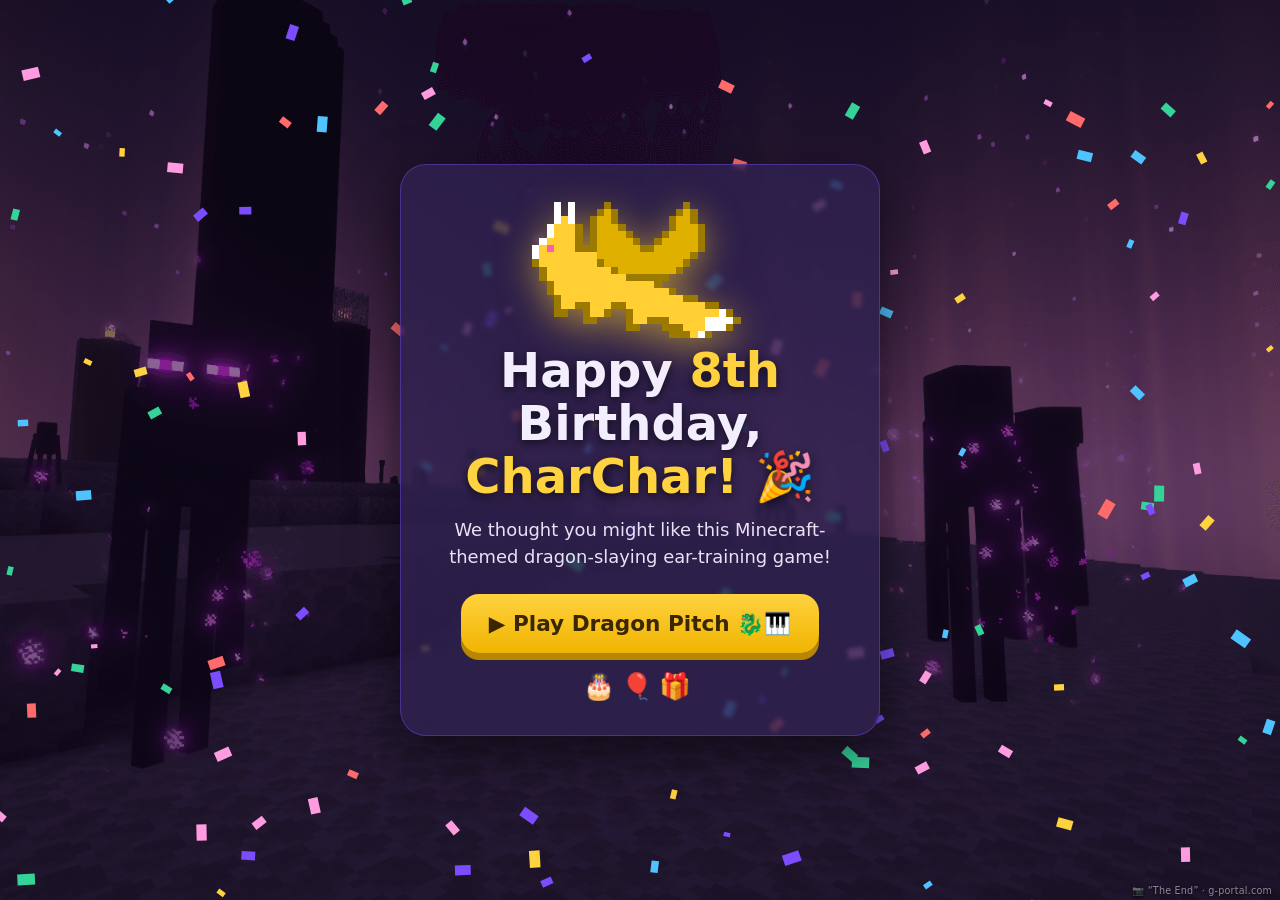
==== happy-birthday.html @ d48b6c56 "Add birthday landing page (happy-birthday.html) for CharChar Co-Authored-By: Claude Opus 4.8 (1M con" ====
<!DOCTYPE html>
<html lang="en">
<head>
  <meta charset="UTF-8" />
  <meta name="viewport" content="width=device-width, initial-scale=1.0, maximum-scale=1.0, user-scalable=no" />
  <meta name="theme-color" content="#1a1030" />
  <title>Happy Birthday, CharChar! 🐉🎉</title>
  <link rel="icon" href="icons/icon.svg" />
  <link rel="stylesheet" href="styles.css" />
  <style>
    /* this page scrolls/centers instead of the game's fixed layout */
    html, body { overflow-y: auto; height: auto; min-height: 100%; }
    #bgTint { background: radial-gradient(circle at 50% 32%, rgba(124,77,255,.4), rgba(0,0,0,0) 62%); }
    #confetti { position: fixed; inset: 0; z-index: 0; pointer-events: none; }

    .bday-wrap { position: relative; z-index: 2; min-height: 100vh;
      display: flex; align-items: center; justify-content: center; padding: 26px 18px; }
    .bday-card {
      background: rgba(47,33,80,.82); border-radius: 26px; padding: 30px 26px 34px;
      width: 100%; max-width: 480px; text-align: center;
      box-shadow: 0 16px 50px rgba(0,0,0,.55); border: 1px solid rgba(124,77,255,.4);
      backdrop-filter: blur(2px);
    }
    .bday-dragon { display: block; width: min(64vw, 230px); height: auto; margin: 0 auto 6px;
      image-rendering: pixelated; filter: drop-shadow(0 8px 18px rgba(255,207,51,.55));
      animation: float 3.2s ease-in-out infinite; }
    @keyframes float { 0%,100% { transform: translateY(0) rotate(-2deg); } 50% { transform: translateY(-12px) rotate(2deg); } }

    .bday-card h1 { font-size: 2.5rem; line-height: 1.1; margin: 6px 0 4px; text-shadow: 0 3px 10px rgba(0,0,0,.6); }
    .bday-card h1 .num { color: var(--accent); }
    .bday-card h1 .name { color: var(--accent); display: inline-block; animation: pop 0.6s ease-out both; }
    @keyframes pop { 0% { transform: scale(.3); opacity: 0; } 60% { transform: scale(1.15); } 100% { transform: scale(1); opacity: 1; } }

    .bday-msg { color: var(--text); font-size: 1.12rem; line-height: 1.5; margin: 14px 6px 24px; opacity: .95; }

    .play-btn {
      display: inline-block; text-decoration: none;
      background: linear-gradient(180deg, var(--accent), #f0b400); color: #3a2600;
      border-radius: 18px; font-size: 1.35rem; font-weight: 800; padding: 17px 28px;
      box-shadow: 0 7px 0 #b88600; transition: transform .05s, box-shadow .05s;
    }
    .play-btn:active { transform: translateY(5px); box-shadow: 0 2px 0 #b88600; }
    .signoff { margin-top: 18px; font-size: 1.6rem; letter-spacing: 6px; }
    @media (min-width: 480px) { .bday-card h1 { font-size: 3rem; } }
  </style>
</head>
<body>
  <div id="bgTint"></div>
  <canvas id="confetti"></canvas>

  <div class="bday-wrap">
    <div class="bday-card">
      <img class="bday-dragon" src="assets/dragons/gold.svg" alt="golden dragon" />
      <h1>Happy <span class="num">8th</span> Birthday,<br><span class="name">CharChar!</span> 🎉</h1>
      <p class="bday-msg">We thought you might like this Minecraft-themed dragon-slaying ear-training game!</p>
      <a class="play-btn" href="index.html">▶ Play Dragon Pitch 🐉🎹</a>
      <div class="signoff">🎂🎈🎁</div>
    </div>
  </div>

  <a id="photoCredit" href="https://www.g-portal.com/en/blog/minecraft-dimensions-en" target="_blank" rel="noopener">📷 “The End” · g-portal.com</a>

  <script>
    // lightweight confetti
    const cv = document.getElementById("confetti");
    const ctx = cv.getContext("2d");
    let W, H;
    function resize() { W = cv.width = window.innerWidth; H = cv.height = window.innerHeight; }
    resize(); window.addEventListener("resize", resize);
    const COLORS = ["#ffd23f", "#7c4dff", "#36d399", "#ff6b6b", "#4fc3ff", "#ff9ce0"];
    const N = 140, P = [];
    function mk(spread) {
      return {
        x: Math.random() * W, y: spread ? Math.random() * H : -20,
        r: 4 + Math.random() * 7, c: COLORS[(Math.random() * COLORS.length) | 0],
        vy: 1 + Math.random() * 2.4, vx: (Math.random() - 0.5) * 1.1,
        a: Math.random() * Math.PI, va: (Math.random() - 0.5) * 0.22, sway: Math.random() * 1.6,
      };
    }
    for (let i = 0; i < N; i++) P.push(mk(true));
    function tick() {
      ctx.clearRect(0, 0, W, H);
      for (const p of P) {
        p.y += p.vy; p.x += p.vx + Math.sin(p.y * 0.02) * p.sway * 0.3; p.a += p.va;
        if (p.y > H + 20) { Object.assign(p, mk(false)); }
        ctx.save(); ctx.translate(p.x, p.y); ctx.rotate(p.a);
        ctx.fillStyle = p.c; ctx.fillRect(-p.r / 2, -p.r / 2, p.r, p.r * 1.6); ctx.restore();
      }
      requestAnimationFrame(tick);
    }
    tick();
  </script>
</body>
</html>
---- styles.css ----
:root {
  --bg: #1a1030;
  --bg2: #2a1a4a;
  --panel: #2f2150;
  --panel2: #3a2a60;
  --accent: #ffd23f;
  --accent2: #7c4dff;
  --good: #36d399;
  --bad: #ff6b6b;
  --text: #f3eefe;
  --muted: #b3a6d6;
  --white-key: #fbf7ff;
  --black-key: #2b2440;
}

* { box-sizing: border-box; -webkit-tap-highlight-color: transparent; }

html, body {
  margin: 0; padding: 0; height: 100%;
  font-family: "Baloo 2", "Trebuchet MS", "Segoe UI", system-ui, sans-serif;
  background-color: #120a26;
  color: var(--text);
  overflow: hidden;
  user-select: none; -webkit-user-select: none;
}
/* "The End" background photo, with a subtle dark scrim so game text stays readable */
body {
  background-image:
    linear-gradient(rgba(18,10,38,0.38), rgba(12,7,28,0.60)),
    url('assets/theend.png');
  background-size: cover;
  background-position: center;
  background-repeat: no-repeat;
  background-attachment: fixed;
}
/* per-dragon color wash over the wallpaper, set from JS */
#bgTint {
  position: fixed; inset: 0; z-index: -1; pointer-events: none;
  transition: background .6s ease;
}

/* ---------- screens ---------- */
.screen { display: none; position: absolute; inset: 0; padding: 16px;
  flex-direction: column; align-items: center; justify-content: center; }
.screen.active { display: flex; }

.card, .splash-card {
  background: var(--panel); border-radius: 22px; padding: 26px 22px;
  width: 100%; max-width: 460px; box-shadow: 0 12px 40px rgba(0,0,0,.45);
  text-align: center;
}
h1 { font-size: 2.6rem; margin: 8px 0 4px; }
h2 { margin: 4px 0 16px; }
.tagline { color: var(--muted); margin: 0 0 22px; }
.muted { color: var(--muted); }
.small { font-size: .85rem; }

/* ---------- buttons ---------- */
.primary-btn {
  background: linear-gradient(180deg, var(--accent), #f0b400);
  color: #3a2600; border: none; border-radius: 16px;
  font-size: 1.15rem; font-weight: 800; padding: 14px 22px; cursor: pointer;
  box-shadow: 0 6px 0 #b88600; transition: transform .05s, box-shadow .05s;
}
.primary-btn:active { transform: translateY(4px); box-shadow: 0 2px 0 #b88600; }
.primary-btn.big { font-size: 1.4rem; padding: 18px 30px; width: 100%; }
.ghost-btn {
  background: var(--panel2); color: var(--text); border: 2px solid #4a3a70;
  border-radius: 14px; padding: 12px 14px; font-size: 1rem; cursor: pointer; flex: 1;
}
.ghost-btn.danger { border-color: #6b2f3a; color: #ffc2c2; }
.icon-btn { background: none; border: none; color: var(--text); font-size: 1.6rem; cursor: pointer; }

.big-dragon { font-size: 5rem; line-height: 1; filter: drop-shadow(0 6px 10px rgba(0,0,0,.5)); }
img.win-dragon { display: block; width: min(70vw, 280px); height: auto; margin: 0 auto 8px;
  image-rendering: pixelated; filter: drop-shadow(0 6px 12px rgba(0,0,0,.5)); }
/* big faint dragon behind the game UI, swapped per boss */
#bgDragon {
  position: fixed; left: 50%; top: 40%; transform: translate(-50%, -50%);
  width: min(92vw, 620px); height: 46vh; z-index: -1; pointer-events: none;
  background-repeat: no-repeat; background-position: center; background-size: contain;
  image-rendering: pixelated; opacity: 0.10;
}

/* ---------- profile picker ---------- */
.profile-list { list-style: none; padding: 0; margin: 0 0 16px; display: flex; flex-direction: column; gap: 10px; }
.profile-list li button {
  width: 100%; text-align: left; background: var(--panel2); color: var(--text);
  border: 2px solid #4a3a70; border-radius: 14px; padding: 14px 16px; font-size: 1.1rem; cursor: pointer;
  display: flex; justify-content: space-between; align-items: center;
}
.profile-list li button .pstars { color: var(--accent); font-weight: 700; }
.new-profile { display: flex; gap: 8px; }
.new-profile input { flex: 1; }
input[type=text] {
  background: var(--bg); color: var(--text); border: 2px solid #4a3a70;
  border-radius: 14px; padding: 12px 14px; font-size: 1.1rem; min-width: 0;
}

/* ---------- game ---------- */
#game { justify-content: flex-start; padding: 0; }
.topbar {
  width: 100%; display: flex; align-items: center; justify-content: space-between;
  padding: 12px 16px; background: rgba(0,0,0,.2);
}
.who { font-weight: 700; }
.stars { font-weight: 800; color: var(--accent); font-size: 1.15rem; }

.scorebar { display: flex; gap: 10px; justify-content: center; padding: 8px 12px 0; flex-wrap: wrap; }
.pill { font-weight: 800; font-size: 1rem; padding: 6px 12px; border-radius: 999px;
  border: 2px solid #4a3a70; background: rgba(20,12,40,.55); text-shadow: 0 1px 3px rgba(0,0,0,.7); }
.good-pill { color: var(--good); border-color: rgba(54,211,153,.5); }
.brave-pill { color: #ffb86b; border-color: rgba(255,184,107,.5); }

.boss-zone { width: 100%; max-width: 560px; text-align: center; padding: 8px 16px 0; }
.boss-name { color: #e7ddff; font-weight: 700; letter-spacing: .5px; text-shadow: 0 2px 6px rgba(0,0,0,.7); }
.feedback { text-shadow: 0 2px 6px rgba(0,0,0,.6); }
.hearts { text-shadow: 0 2px 5px rgba(0,0,0,.6); }
.boss-sprite { display: block; width: min(58vw, 200px); height: auto; margin: 2px auto;
  image-rendering: pixelated; transition: transform .12s; }
.boss-sprite.hit { animation: shake .3s; }
.boss-sprite.attack { animation: lunge .35s; }
@keyframes shake { 0%,100%{transform:translateX(0)} 25%{transform:translateX(-10px) rotate(-5deg)} 75%{transform:translateX(10px) rotate(5deg)} }
@keyframes lunge { 0%,100%{transform:scale(1)} 40%{transform:scale(1.25)} }

.hpbar { height: 18px; background: #3a2a60; border-radius: 10px; overflow: hidden; margin: 6px auto; max-width: 380px; border: 2px solid #4a3a70; }
.hpfill { height: 100%; width: 100%; background: linear-gradient(90deg, var(--bad), #ff9a3f); transition: width .4s; }
.hearts { font-size: 1.3rem; letter-spacing: 2px; min-height: 1.5rem; }

.play-zone { width: 100%; max-width: 560px; padding: 8px 16px 16px; display: flex; flex-direction: column; align-items: center; gap: 10px; flex: 1; }
.hear-btn {
  background: var(--accent2); color: #fff; border: none; border-radius: 18px;
  font-size: 1.3rem; font-weight: 800; padding: 16px 26px; cursor: pointer; width: 100%; max-width: 360px;
  box-shadow: 0 6px 0 #5a32c0;
}
.hear-btn:active { transform: translateY(4px); box-shadow: 0 2px 0 #5a32c0; }
.hear-btn.replay { background: #5a4a80; box-shadow: 0 6px 0 #3a2a60; }

.timer-wrap { width: 100%; max-width: 360px; height: 8px; background: #3a2a60; border-radius: 6px; overflow: hidden; }
.timer-fill { height: 100%; width: 100%; background: var(--accent); }

.feedback { min-height: 2rem; font-size: 1.25rem; font-weight: 800; text-align: center; line-height: 1.25; }
.feedback.good { color: var(--good); }
.feedback.bad { color: var(--bad); font-size: 1.65rem; }

/* piano keyboard (answer keys) */
.piano { position: relative; width: 100%; max-width: 520px; height: 168px; margin: 2px auto 0; }
.white-row { display: flex; height: 100%; }
.note-key { border: none; padding: 0; cursor: pointer; font-weight: 800; font-family: inherit;
  display: flex; align-items: flex-end; justify-content: center; }
.note-key.white {
  flex: 1 1 0; height: 100%; background: var(--white-key); color: #2a2040;
  border: 1px solid #c4b9e0; border-radius: 0 0 8px 8px; padding-bottom: 9px; font-size: 1.3rem;
  box-shadow: 0 4px 0 rgba(0,0,0,.28);
}
.note-key.black {
  position: absolute; top: 0; width: 8.8%; height: 62%;
  background: var(--black-key); color: var(--white-key);
  border-radius: 0 0 6px 6px; padding-bottom: 7px; font-size: .82rem;
  box-shadow: 0 4px 0 rgba(0,0,0,.5); z-index: 2;
}
.note-key.inactive { cursor: default; box-shadow: none; }
.note-key.white.inactive { background: #6b6088; border-color: #5a4f78; opacity: .5; }
.note-key.black.inactive { background: #211b38; opacity: .55; }
.note-key:not(.inactive):active { transform: translateY(3px); }
.note-key.correct { outline: 4px solid var(--good); outline-offset: -4px; z-index: 4; }
.note-key.wrong   { outline: 4px solid var(--bad);  outline-offset: -4px; z-index: 4; }
.note-key.disabled { pointer-events: none; }
.klabel { pointer-events: none; }

/* ---------- modals ---------- */
.modal { display: none; position: absolute; inset: 0; background: rgba(0,0,0,.6);
  align-items: center; justify-content: center; padding: 16px; z-index: 10; }
.modal.open { display: flex; }
.modal-card { background: var(--panel); border-radius: 22px; padding: 22px; width: 100%; max-width: 460px;
  max-height: 92vh; overflow-y: auto; box-shadow: 0 12px 40px rgba(0,0,0,.5); }
.modal-card.center { text-align: center; }
.modal-card h3 { margin: 6px 0; }
.modal-card hr { border: none; border-top: 1px solid #4a3a70; margin: 16px 0; }
.row { display: flex; align-items: center; gap: 10px; margin: 8px 0; font-size: 1rem; }
.row input[type=checkbox] { width: 22px; height: 22px; }
.menu-actions { display: flex; gap: 10px; margin: 10px 0; }
.stat-block { font-size: .95rem; line-height: 1.6; }
.stat-block .notegrid { display: grid; grid-template-columns: repeat(4, 1fr); gap: 6px; margin-top: 8px; }
.stat-block .notegrid span { background: var(--panel2); border-radius: 8px; padding: 4px 6px; text-align: center; font-size: .8rem; }
.mini-notes { display: flex; flex-wrap: wrap; gap: 6px; margin: 6px 0 12px; }
.mini-notes button { background: var(--panel2); border: 2px solid #4a3a70; color: var(--text);
  border-radius: 10px; padding: 8px 12px; cursor: pointer; font-weight: 700; }
.mini-notes button.on { background: var(--accent); color: #3a2600; border-color: var(--accent); }
/* dragon select list */
.dragon-select { display: flex; flex-direction: column; gap: 8px; margin: 12px 0; }
.dragon-select button {
  display: flex; justify-content: space-between; align-items: center;
  background: var(--panel2); border: 2px solid #4a3a70; color: var(--text);
  border-radius: 12px; padding: 12px 14px; font-size: 1.05rem; font-weight: 700; cursor: pointer; text-align: left;
}
.dragon-select button .cur { color: var(--accent); font-size: .85rem; }

.win-dragon { animation: pop .5s; }
@keyframes pop { 0%{transform:scale(.2);opacity:0} 60%{transform:scale(1.2)} 100%{transform:scale(1)} }
.confetti-burst { font-size: 2rem; }

.credit { margin-top: 14px; line-height: 1.4; text-align: center; }
.credit a { color: var(--accent); }

/* noise toggle on the play page */
.noise-toggle {
  display: inline-flex; align-items: center; gap: 9px; cursor: pointer; user-select: none;
  background: rgba(20,12,40,.5); border: 2px solid #4a3a70; border-radius: 999px;
  padding: 7px 14px; font-size: .92rem; font-weight: 700; color: var(--muted);
}
.noise-toggle input { width: 20px; height: 20px; flex: none; accent-color: var(--accent2); }
.noise-toggle small { font-weight: 600; opacity: .8; }
.noise-toggle:has(input:checked) { color: var(--accent); border-color: var(--accent); background: rgba(124,77,255,.18); }

/* on-screen photo credit, bottom-right corner */
#photoCredit {
  position: fixed; right: 8px; bottom: 4px; z-index: 5;
  font-size: .6rem; color: rgba(243,238,254,.55); text-decoration: none;
  text-shadow: 0 1px 3px rgba(0,0,0,.85); letter-spacing: .2px;
}
#photoCredit:active { color: var(--accent); }

.hidden { display: none !important; }

@media (min-width: 480px) {
  .note-key.white { font-size: 1.5rem; }
  .piano { height: 184px; }
}
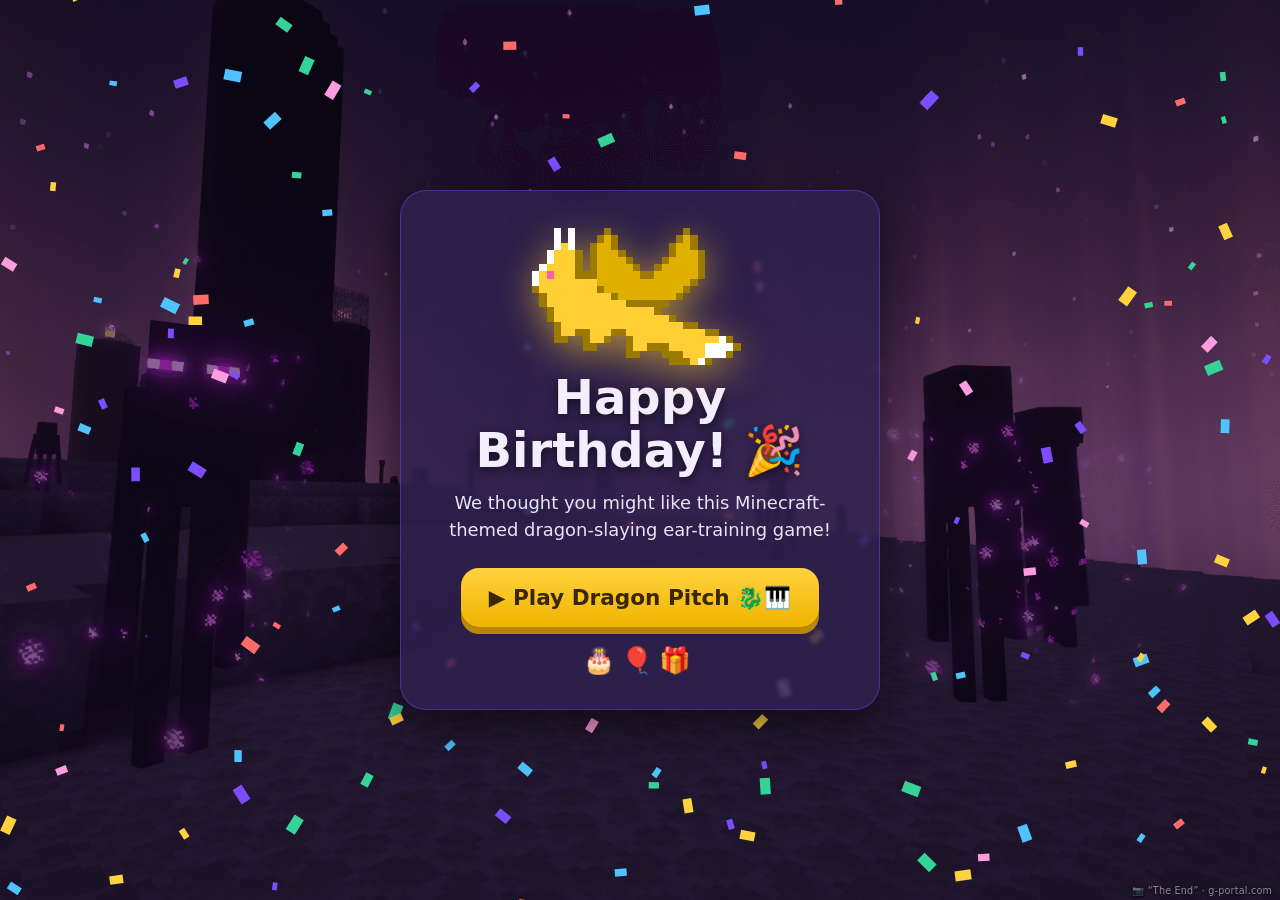
==== commit 783d62d6: "Reusable birthday card (name/age from URL) + auto-name profile via ?name= Co-Authored-By: Claude Opu" ====
--- a/happy-birthday.html
+++ b/happy-birthday.html
@@ -51,14 +51,43 @@
   <div class="bday-wrap">
     <div class="bday-card">
       <img class="bday-dragon" src="assets/dragons/gold.svg" alt="golden dragon" />
-      <h1>Happy <span class="num">8th</span> Birthday,<br><span class="name">CharChar!</span> 🎉</h1>
+      <h1 id="greeting">Happy Birthday! 🎉</h1>
       <p class="bday-msg">We thought you might like this Minecraft-themed dragon-slaying ear-training game!</p>
-      <a class="play-btn" href="index.html">▶ Play Dragon Pitch 🐉🎹</a>
+      <a class="play-btn" id="playBtn" href="index.html">▶ Play Dragon Pitch 🐉🎹</a>
       <div class="signoff">🎂🎈🎁</div>
     </div>
   </div>
 
   <a id="photoCredit" href="https://www.g-portal.com/en/blog/minecraft-dimensions-en" target="_blank" rel="noopener">📷 “The End” · g-portal.com</a>
+
+  <script>
+    // Personalize from the URL: happy-birthday.html?name=CharChar&age=8
+    (function () {
+      const params = new URLSearchParams(location.search);
+      const rawName = params.get("name");
+      const name = rawName ? rawName.trim().slice(0, 40) : "";
+      const ageRaw = params.get("age");
+      const age = ageRaw && /^\d{1,3}$/.test(ageRaw) ? parseInt(ageRaw, 10) : null;
+      const ordinal = (n) => { const s = ["th", "st", "nd", "rd"], v = n % 100; return n + (s[(v - 20) % 10] || s[v] || s[0]); };
+      const h = document.getElementById("greeting");
+      const playBtn = document.getElementById("playBtn");
+      if (name) {
+        document.title = "Happy Birthday, " + name + "! 🐉🎉";
+        h.textContent = "";
+        h.appendChild(document.createTextNode("Happy "));
+        if (age) { const num = document.createElement("span"); num.className = "num"; num.textContent = ordinal(age) + " "; h.appendChild(num); }
+        h.appendChild(document.createTextNode("Birthday,"));
+        h.appendChild(document.createElement("br"));
+        const sp = document.createElement("span"); sp.className = "name"; sp.textContent = name + "!"; h.appendChild(sp);
+        h.appendChild(document.createTextNode(" 🎉"));
+        playBtn.href = "index.html?name=" + encodeURIComponent(name);
+      } else {
+        document.title = "Happy Birthday! 🐉🎉";
+        h.textContent = "Happy Birthday! 🎉";
+        playBtn.href = "index.html";
+      }
+    })();
+  </script>
 
   <script>
     // lightweight confetti
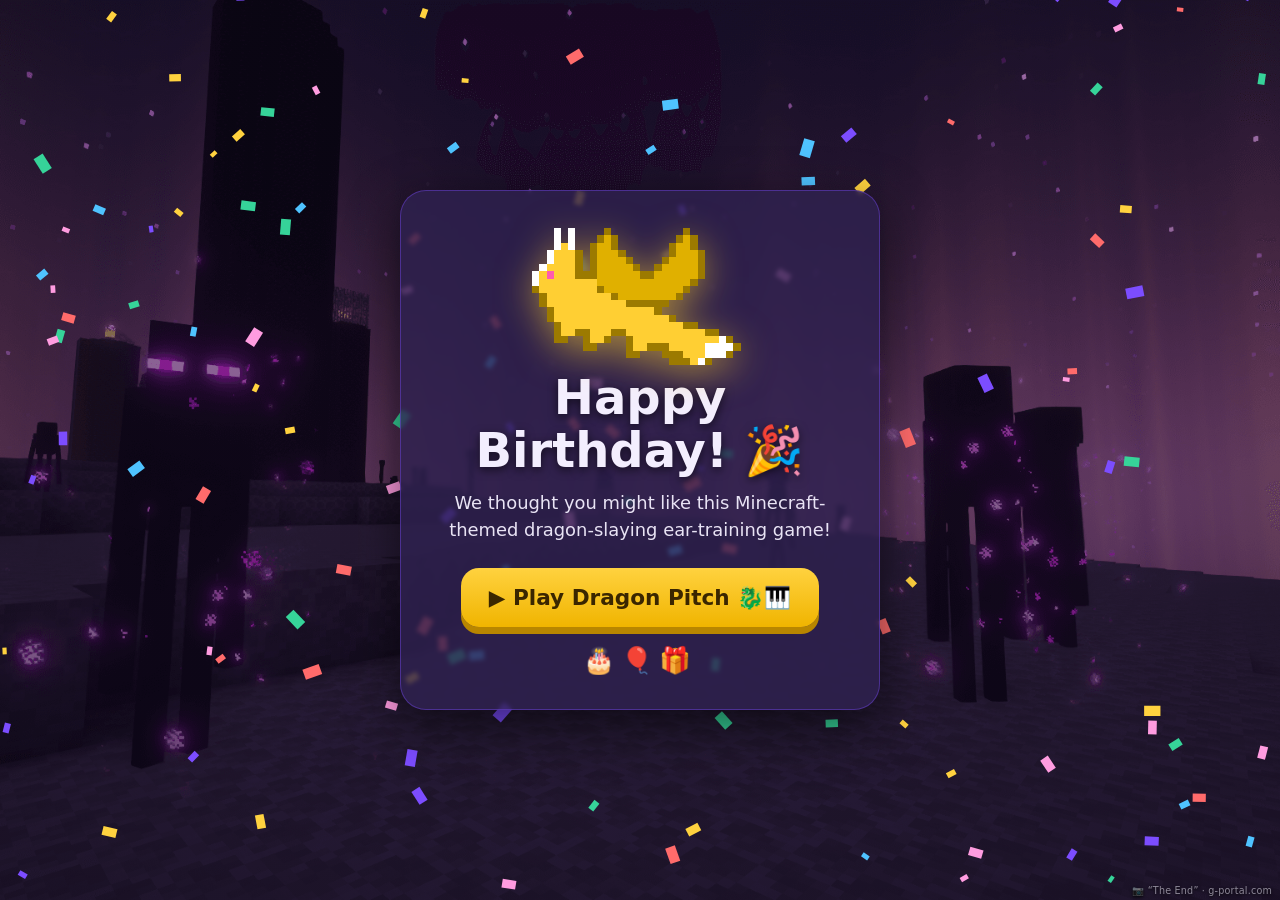
==== commit e9b69d86: "Make PWA install reliable on Android: manifest id, installable birthday card - add manifest id + cle" ====
--- a/happy-birthday.html
+++ b/happy-birthday.html
@@ -6,6 +6,8 @@
   <meta name="theme-color" content="#1a1030" />
   <title>Happy Birthday, CharChar! 🐉🎉</title>
   <link rel="icon" href="icons/icon.svg" />
+  <link rel="manifest" href="manifest.json" />
+  <link rel="apple-touch-icon" href="icons/icon-192.png" />
   <link rel="stylesheet" href="styles.css" />
   <style>
     /* this page scrolls/centers instead of the game's fixed layout */
@@ -87,6 +89,8 @@
         playBtn.href = "index.html";
       }
     })();
+    // register the service worker so this card is installable as the Dragon Pitch app
+    if ("serviceWorker" in navigator) navigator.serviceWorker.register("sw.js").catch(function () {});
   </script>
 
   <script>
